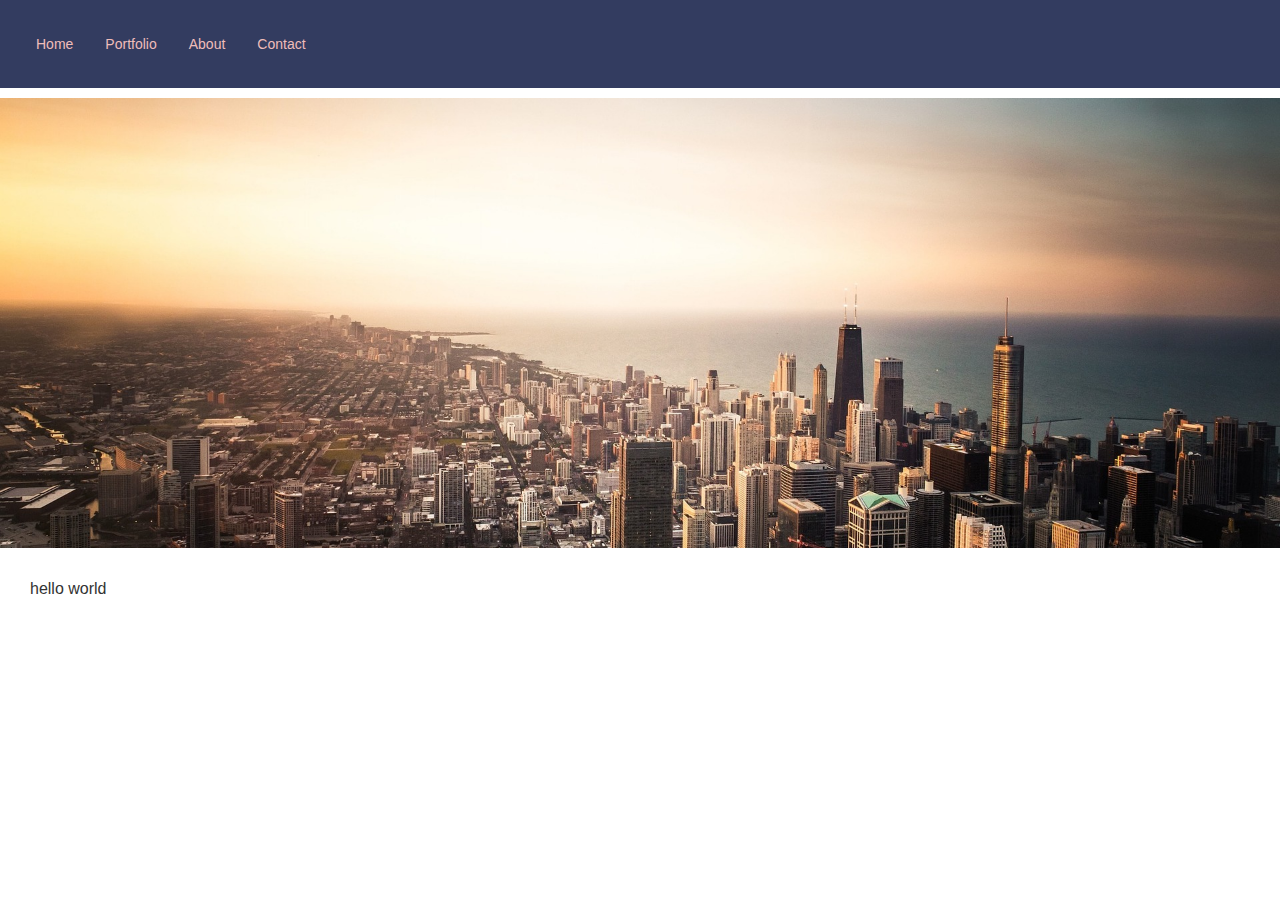
==== index.html @ 58288eeb "added picture and navigation color scheme" ====
<! DOCTYPE HTML >
<html>

<head>
    <meta charset="utf-8">
    <meta http-equiv="X-UA-Compatible" content="IE=edge">
    <meta name="viewport" content="width=device-width, initial-scale=1">
    <title>Personal Bio</title>
    <link rel="stylesheet" type="text/css" href="css/styles.css" />
    <link type="text/css" href="https://maxcdn.bootstrapcdn.com/bootstrap/3.3.7/css/bootstrap.min.css" rel="stylesheet" />
    <link href="https://maxcdn.bootstrapcdn.com/font-awesome/4.7.0/css/font-awesome.min.css" rel="stylesheet">
    <link href="https://fonts.googleapis.com/css?family=Lato|Open+Sans|Raleway" rel="stylesheet">
</head>



<body>
    <!-- NAVIGATION -->
    <div>
        <ul>
            <li><a class="active" href="#home">Home</a></li>
            <li><a href="#portfolio">Portfolio</a></li>
            <li><a href="#about">About</a></li>
            <li><a href="#contact">Contact</a></li>

        </ul>
    </div>

    <div class="bg">
    </div>
    <div id="portfolio" class="portfolio">
        <p> hello world </p>
    </div>
</body>

</html>
---- css/styles.css ----
/* Bio CSS */

body, {
    height: 100%;
    font-family: 'Lato', sans-serif;
}

div {
    width: 100%;
    margin: 0;
}


h1 {
    font-family: 'Raleway', sans-serif;
    font-size: 5em;
    color: white;
    text-align: center;
}

/* HEADER WELCOME */

.bg { 
    background-image: url("../img/chicago-690364_1920.jpg");
    height: 50%; 
    background-position: center;
    background-repeat: no-repeat;
    background-size: cover;
}


 
/* NAVIGATION */
ul {
    list-style-type: none;
    margin: 0;
    padding: 20px;
    overflow: hidden;
    background-color: #333c60;
}

li {
    float: left;
}

li a {
    display: block;
    color: #efbdba;
    text-align: center;
    padding: 14px 16px;
    text-decoration: none;
}

li a:hover {
    background-color: #efbdba;
    color: #4d4d4f;
}

.portfolio{
    padding: 30px;
    font-size: 16px;
    
}
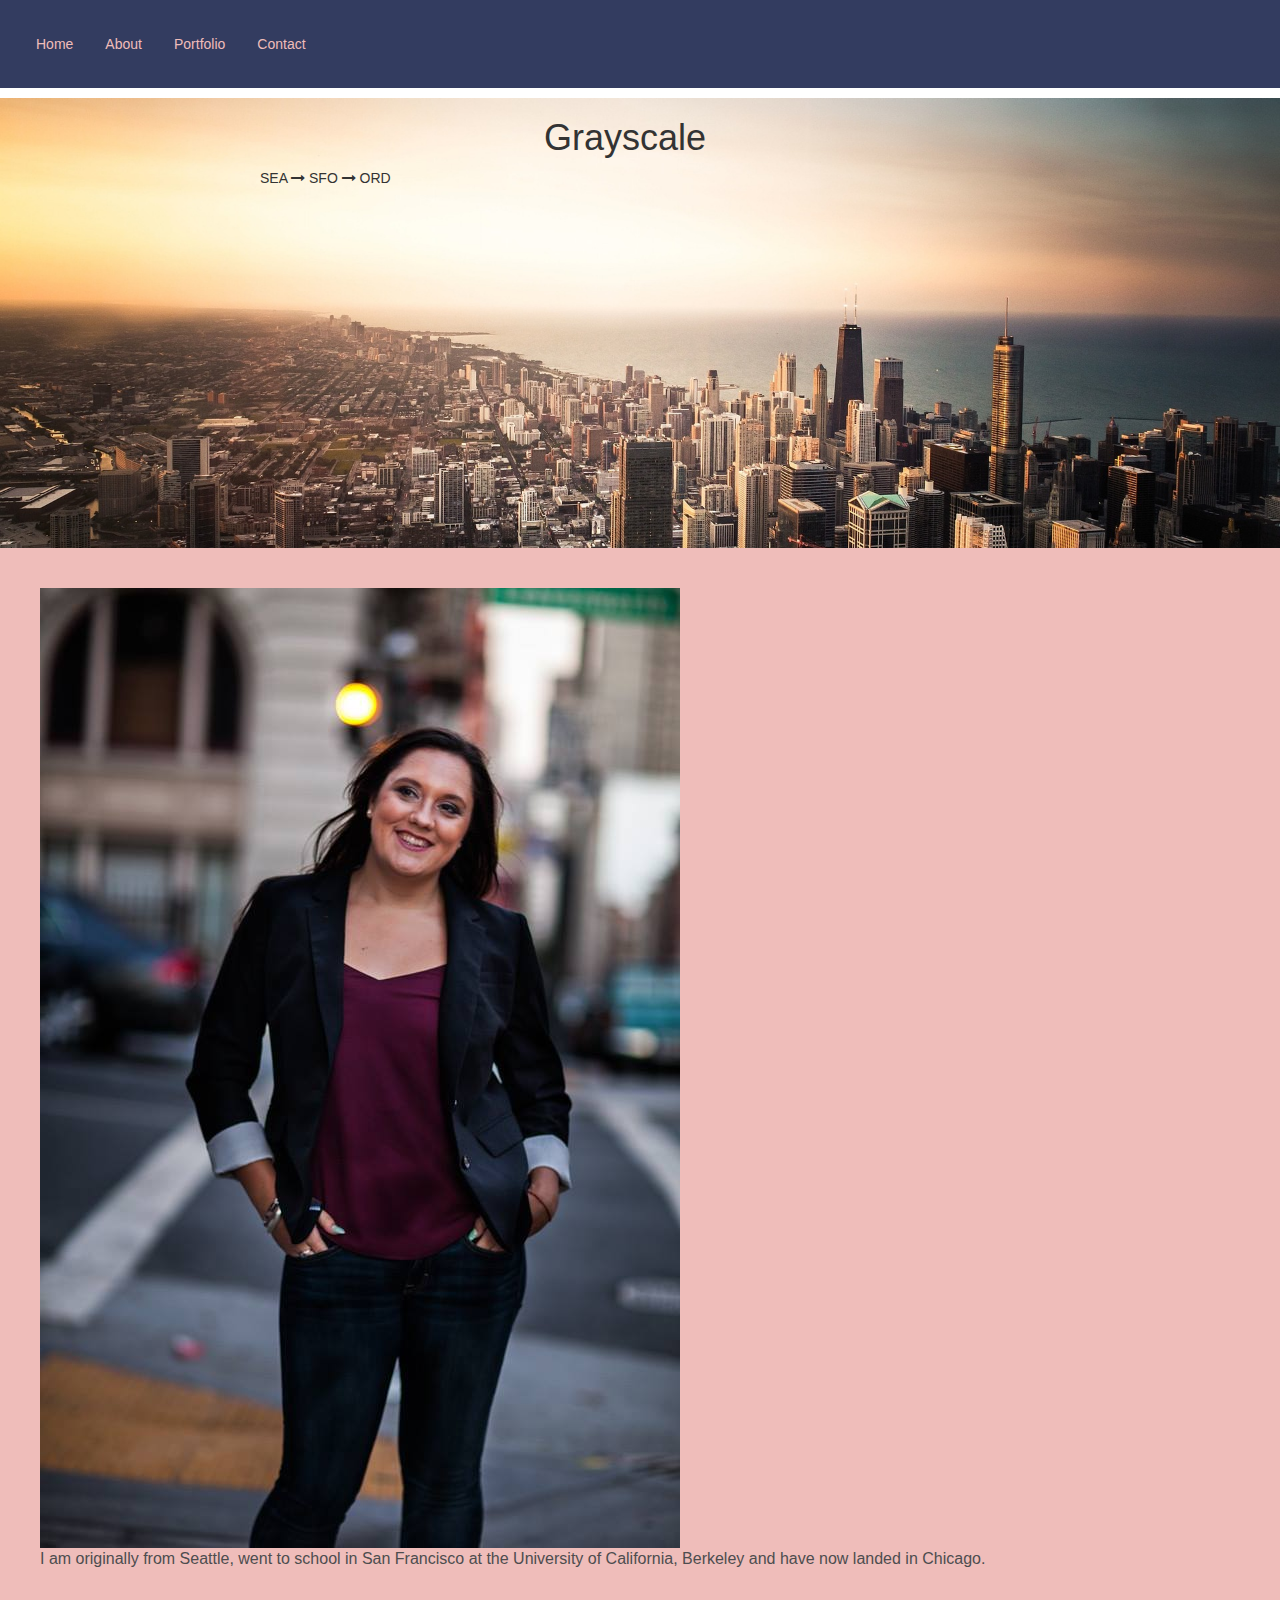
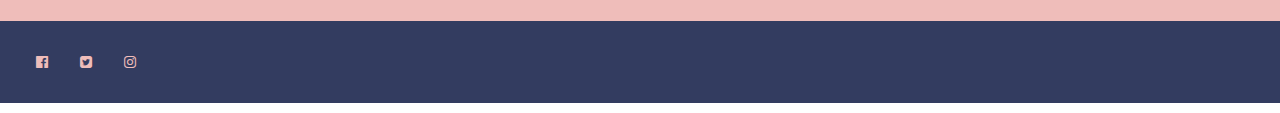
==== commit 50c546b9: "play time" ====
--- a/index.html
+++ b/index.html
@@ -15,22 +15,49 @@
 
 
 <body>
+
+
     <!-- NAVIGATION -->
     <div>
         <ul>
             <li><a class="active" href="#home">Home</a></li>
+            <li><a href="#about">About</a></li>
             <li><a href="#portfolio">Portfolio</a></li>
-            <li><a href="#about">About</a></li>
             <li><a href="#contact">Contact</a></li>
+        </ul>
+    </div>
+    <header class="intro">
+        <div class="bg">
+            <div class="container">
+                <div class="row">
+                    <div class="col-md-8 col-md-offset-2">
+                        <h1 class="brand-heading">Grayscale</h1>
+                        <p class="">SEA <i class="fa fa-long-arrow-right" aria-hidden="true"></i> SFO <i class="fa fa-long-arrow-right" aria-hidden="true"></i> ORD</p>
+                    </div>
+                </div>
+            </div>
+        </div>
+    </header>
 
+    <!-- About Page -->
+    <section>
+        <div class="portfolio">
+            <img src="img/Leann_SF.jpg"/>
+            <p> I am originally from Seattle, went to school in San Francisco at the University of California, Berkeley and have
+                now landed in Chicago. </p>
+        </div>
+    </section>
+    <!-- FOOTER -->
+    <div>
+        <ul>
+            <li><a href="https://www.facebook.com/profile.php?id=1216158&ref=bookmarks"><i class="fa fa-facebook-official"></i></a></li>
+            <li><a href="#portfolio"><i class="fa fa-twitter-square"></i></a></li>
+            <li><a href="#about"><i class="fa fa-instagram"></i></a></li>
         </ul>
     </div>
 
-    <div class="bg">
     </div>
-    <div id="portfolio" class="portfolio">
-        <p> hello world </p>
-    </div>
+
 </body>
 
 </html>--- a/css/styles.css
+++ b/css/styles.css
@@ -10,7 +10,6 @@
     margin: 0;
 }
 
-
 h1 {
     font-family: 'Raleway', sans-serif;
     font-size: 5em;
@@ -18,19 +17,20 @@
     text-align: center;
 }
 
+
 /* HEADER WELCOME */
 
-.bg { 
+.bg {
     background-image: url("../img/chicago-690364_1920.jpg");
-    height: 50%; 
+    height: 50%;
     background-position: center;
     background-repeat: no-repeat;
     background-size: cover;
 }
 
 
- 
 /* NAVIGATION */
+
 ul {
     list-style-type: none;
     margin: 0;
@@ -56,8 +56,22 @@
     color: #4d4d4f;
 }
 
-.portfolio{
-    padding: 30px;
+
+/* SECTION CSS */
+
+.portfolio {
+    background-color: #efbdba;
+    color: #4d4d4f;
+    max-width: 100%;
+    padding: 40px;
     font-size: 16px;
-    
+}
+
+.footer {
+    background-color: #333c60;
+    color: #efbdba;
+}
+
+img{
+    float; right;
 }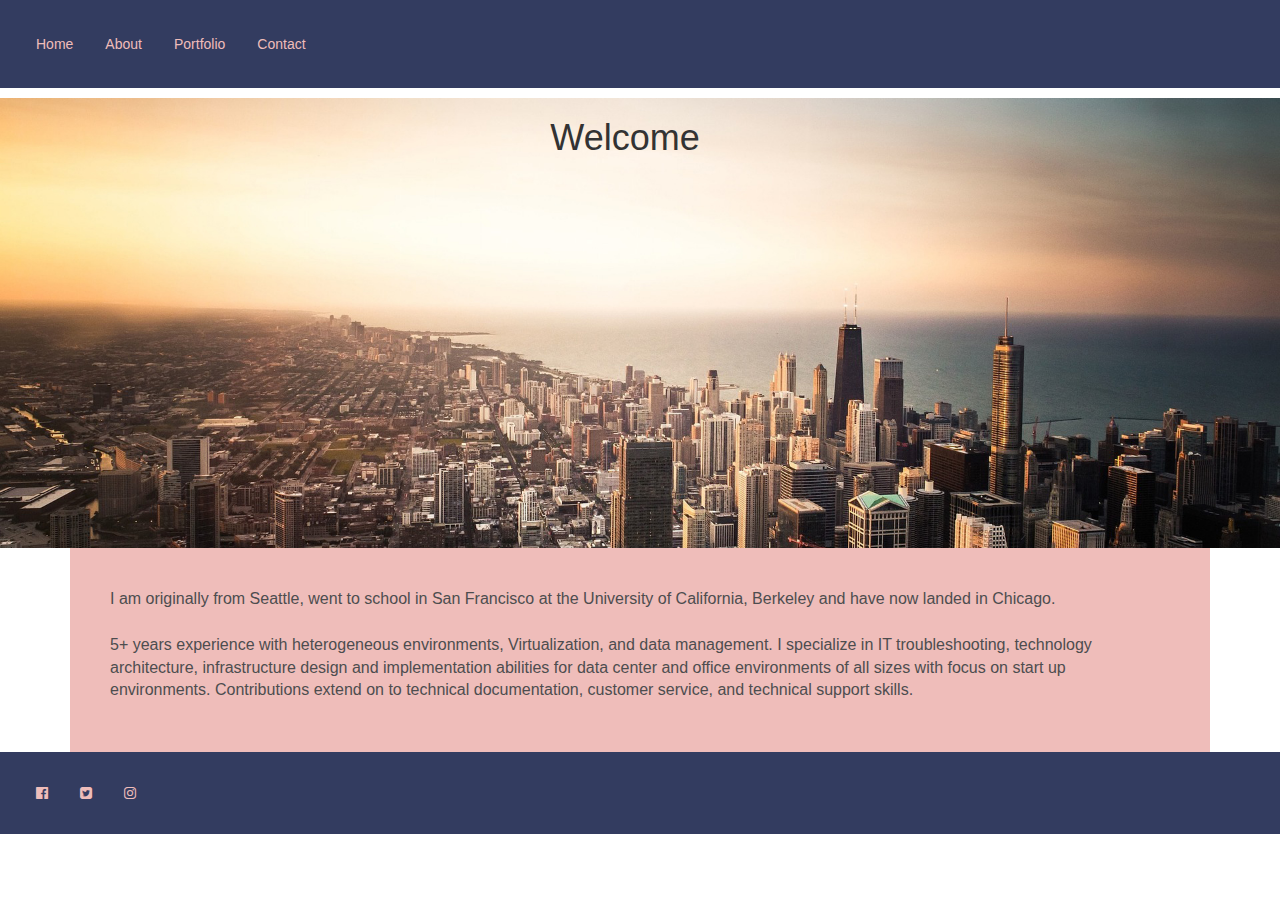
==== commit edca923d: "not sure" ====
--- a/index.html
+++ b/index.html
@@ -31,8 +31,7 @@
             <div class="container">
                 <div class="row">
                     <div class="col-md-8 col-md-offset-2">
-                        <h1 class="brand-heading">Grayscale</h1>
-                        <p class="">SEA <i class="fa fa-long-arrow-right" aria-hidden="true"></i> SFO <i class="fa fa-long-arrow-right" aria-hidden="true"></i> ORD</p>
+                        <h1 class="brand-heading">Welcome</h1>
                     </div>
                 </div>
             </div>
@@ -41,10 +40,16 @@
 
     <!-- About Page -->
     <section>
-        <div class="portfolio">
-            <img src="img/Leann_SF.jpg"/>
+        <div class="container">
+        <div class="portfolio" class="col-md-8">
+            <!-- <img src="img/Leann_SF.jpg"/> -->
             <p> I am originally from Seattle, went to school in San Francisco at the University of California, Berkeley and have
-                now landed in Chicago. </p>
+                now landed in Chicago. <br> <br> 5+ years experience with heterogeneous environments, Virtualization, and data
+                management. I specialize in IT troubleshooting, technology architecture, infrastructure design and implementation abilities for data
+                center and office environments of all sizes with focus on start up environments. Contributions extend on
+                to technical documentation, customer service, and technical support skills.
+            </p>
+        </div>
         </div>
     </section>
     <!-- FOOTER -->
--- a/css/styles.css
+++ b/css/styles.css
@@ -16,6 +16,7 @@
     color: white;
     text-align: center;
 }
+
 
 
 /* HEADER WELCOME */
@@ -73,5 +74,5 @@
 }
 
 img{
-    float; right;
+    float: right;
 }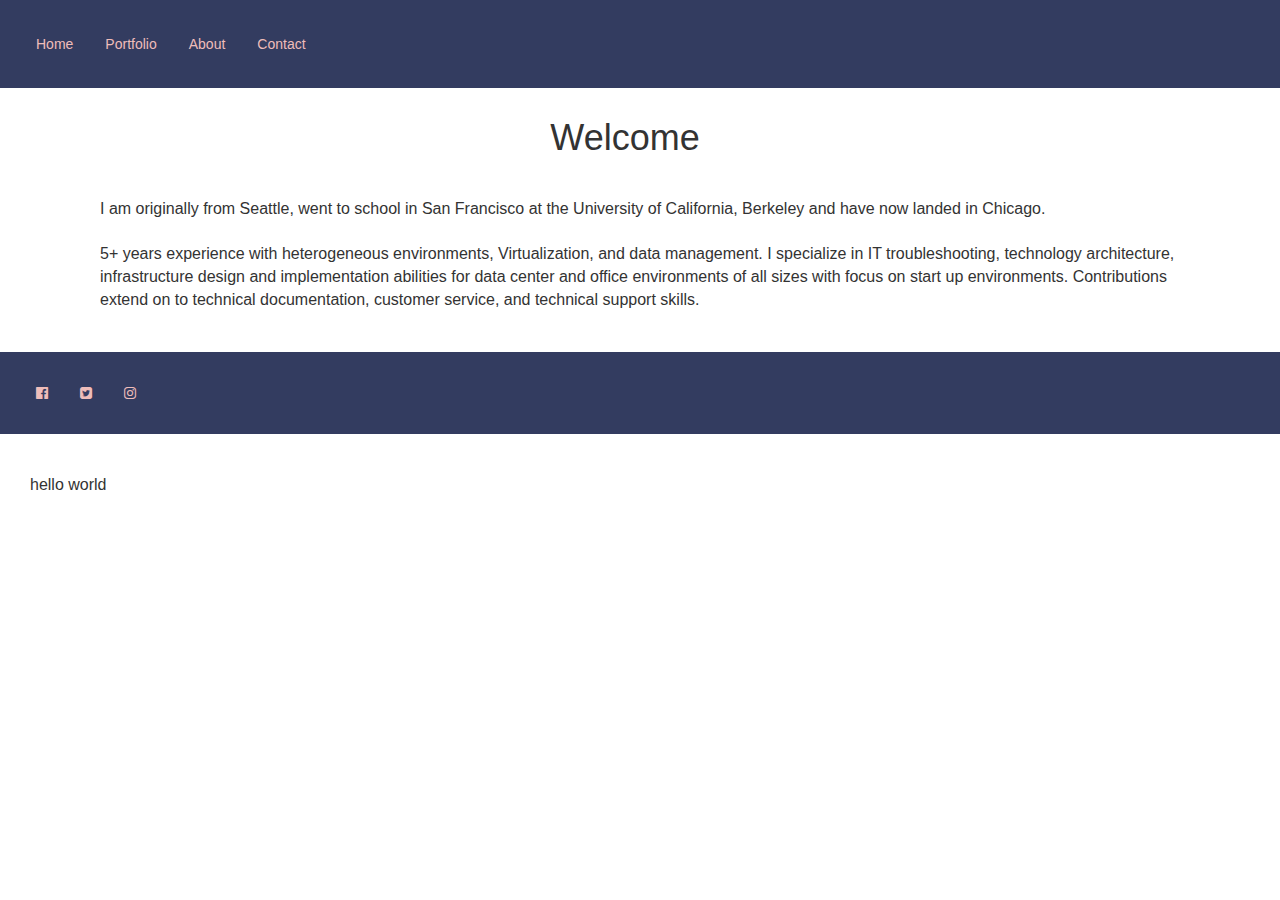
==== commit 522b631f: "revert commit" ====
--- a/index.html
+++ b/index.html
@@ -15,15 +15,14 @@
 
 
 <body>
-
-
     <!-- NAVIGATION -->
     <div>
         <ul>
             <li><a class="active" href="#home">Home</a></li>
+            <li><a href="#portfolio">Portfolio</a></li>
             <li><a href="#about">About</a></li>
-            <li><a href="#portfolio">Portfolio</a></li>
             <li><a href="#contact">Contact</a></li>
+
         </ul>
     </div>
     <header class="intro">
@@ -61,8 +60,11 @@
         </ul>
     </div>
 
+    <div class="bg">
     </div>
-
+    <div id="portfolio" class="portfolio">
+        <p> hello world </p>
+    </div>
 </body>
 
 </html>--- a/css/styles.css
+++ b/css/styles.css
@@ -10,6 +10,7 @@
     margin: 0;
 }
 
+
 h1 {
     font-family: 'Raleway', sans-serif;
     font-size: 5em;
@@ -17,21 +18,24 @@
     text-align: center;
 }
 
+<<<<<<< HEAD
 
 
+=======
+>>>>>>> parent of 50c546b... play time
 /* HEADER WELCOME */
 
-.bg {
+.bg { 
     background-image: url("../img/chicago-690364_1920.jpg");
-    height: 50%;
+    height: 50%; 
     background-position: center;
     background-repeat: no-repeat;
     background-size: cover;
 }
 
 
+ 
 /* NAVIGATION */
-
 ul {
     list-style-type: none;
     margin: 0;
@@ -57,15 +61,10 @@
     color: #4d4d4f;
 }
 
-
-/* SECTION CSS */
-
-.portfolio {
-    background-color: #efbdba;
-    color: #4d4d4f;
-    max-width: 100%;
-    padding: 40px;
+.portfolio{
+    padding: 30px;
     font-size: 16px;
+<<<<<<< HEAD
 }
 
 .footer {
@@ -75,4 +74,7 @@
 
 img{
     float: right;
+=======
+    
+>>>>>>> parent of 50c546b... play time
 }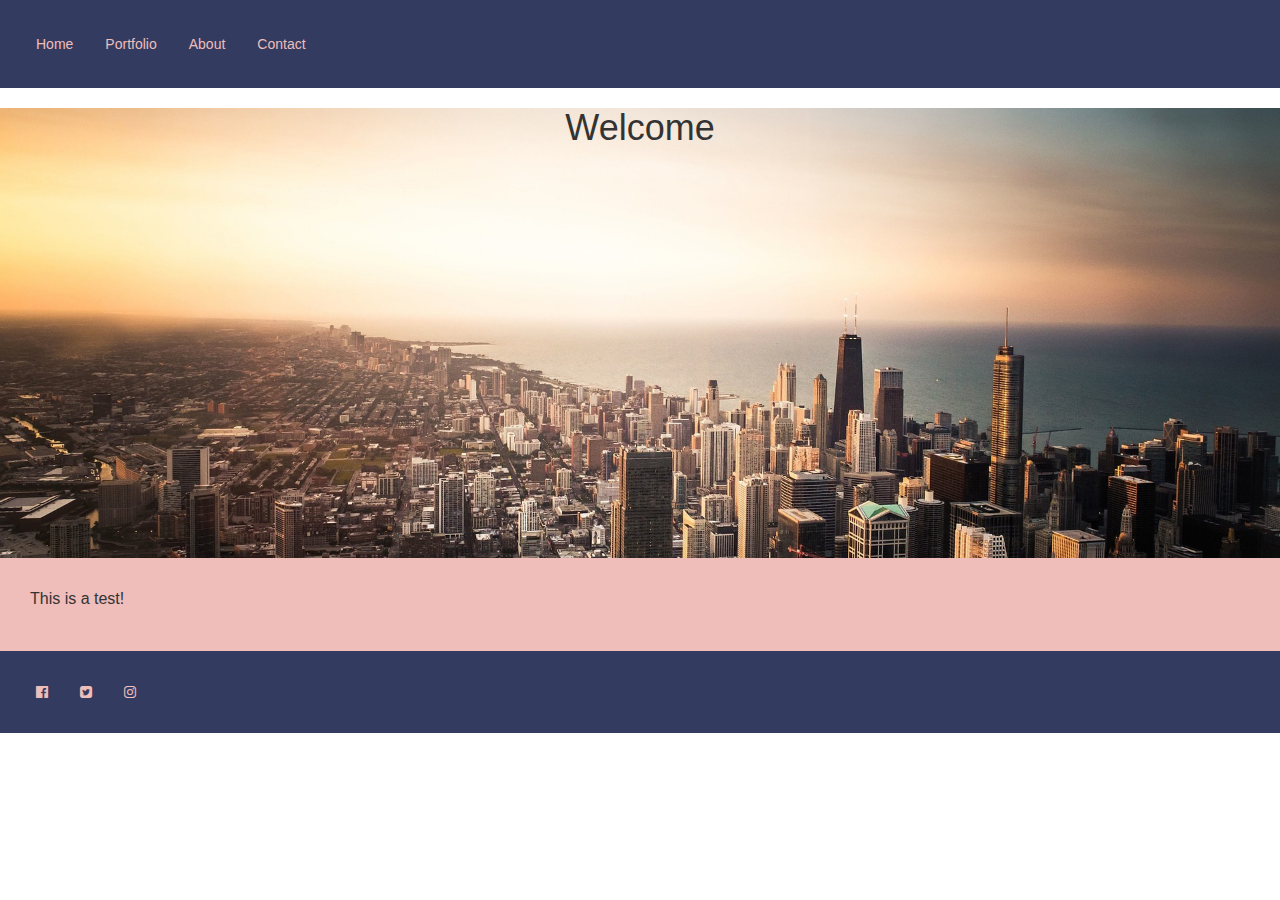
==== commit 7d1e4697: "quick save" ====
--- a/index.html
+++ b/index.html
@@ -25,32 +25,20 @@
 
         </ul>
     </div>
-    <header class="intro">
+
+    <!-- HEADER -->
+    <section>
         <div class="bg">
-            <div class="container">
-                <div class="row">
-                    <div class="col-md-8 col-md-offset-2">
-                        <h1 class="brand-heading">Welcome</h1>
-                    </div>
-                </div>
-            </div>
-        </div>
-    </header>
-
-    <!-- About Page -->
-    <section>
-        <div class="container">
-        <div class="portfolio" class="col-md-8">
-            <!-- <img src="img/Leann_SF.jpg"/> -->
-            <p> I am originally from Seattle, went to school in San Francisco at the University of California, Berkeley and have
-                now landed in Chicago. <br> <br> 5+ years experience with heterogeneous environments, Virtualization, and data
-                management. I specialize in IT troubleshooting, technology architecture, infrastructure design and implementation abilities for data
-                center and office environments of all sizes with focus on start up environments. Contributions extend on
-                to technical documentation, customer service, and technical support skills.
-            </p>
-        </div>
+            <h1> Welcome </h1>
         </div>
     </section>
+
+    <!-- About Page --> 
+ <section>
+     <div class="portfolio">
+         <p> This is a test! </p>
+     </div>
+ </section>
     <!-- FOOTER -->
     <div>
         <ul>
@@ -60,11 +48,6 @@
         </ul>
     </div>
 
-    <div class="bg">
-    </div>
-    <div id="portfolio" class="portfolio">
-        <p> hello world </p>
-    </div>
 </body>
 
 </html>--- a/css/styles.css
+++ b/css/styles.css
@@ -18,11 +18,8 @@
     text-align: center;
 }
 
-<<<<<<< HEAD
 
 
-=======
->>>>>>> parent of 50c546b... play time
 /* HEADER WELCOME */
 
 .bg { 
@@ -64,7 +61,7 @@
 .portfolio{
     padding: 30px;
     font-size: 16px;
-<<<<<<< HEAD
+    background-color: #efbdba;
 }
 
 .footer {
@@ -74,7 +71,4 @@
 
 img{
     float: right;
-=======
-    
->>>>>>> parent of 50c546b... play time
 }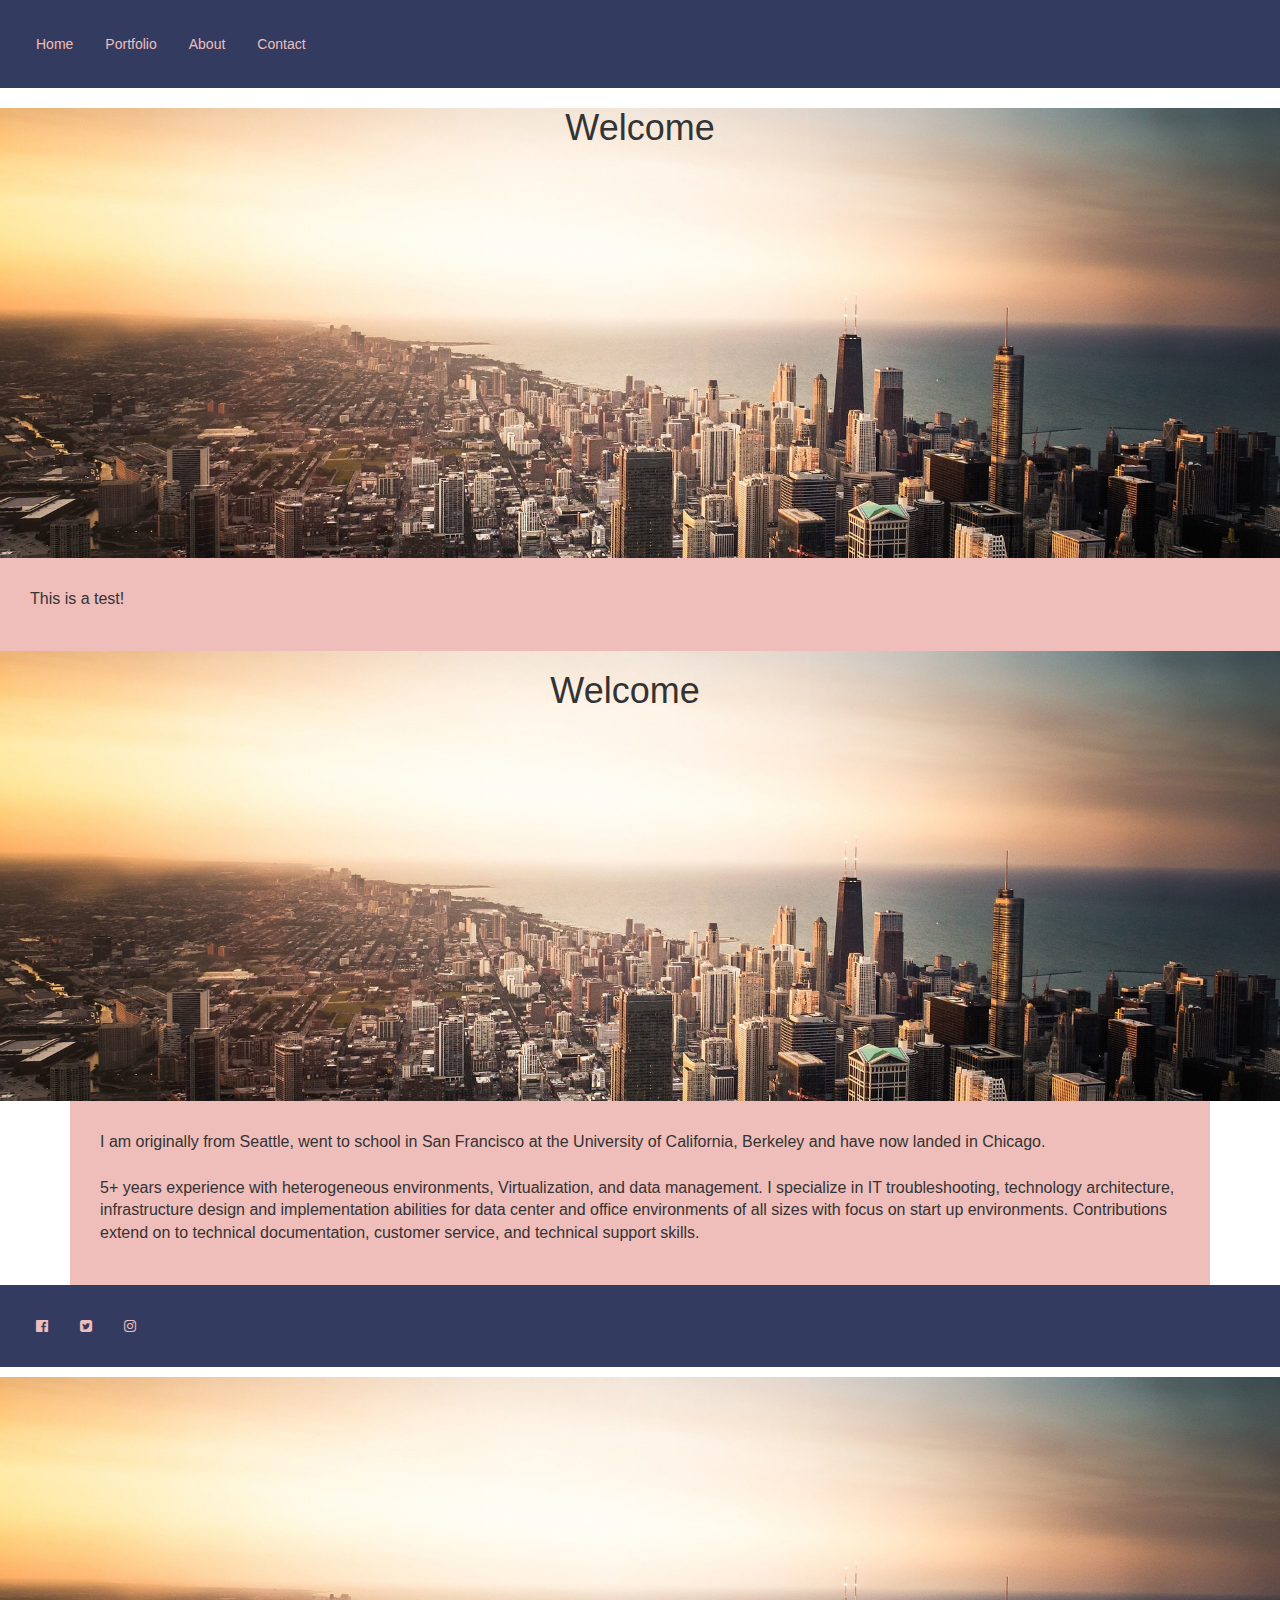
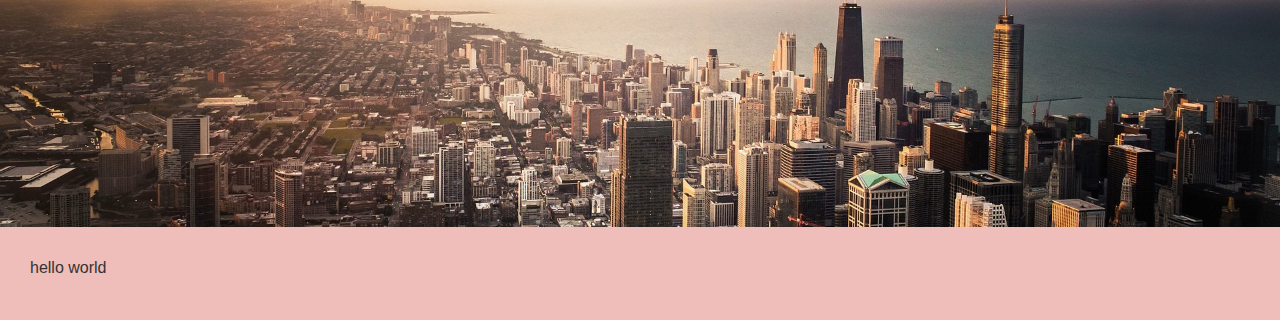
==== commit 6093f2f6: "merge issue clean up" ====
--- a/index.html
+++ b/index.html
@@ -39,6 +39,32 @@
          <p> This is a test! </p>
      </div>
  </section>
+    <header class="intro">
+        <div class="bg">
+            <div class="container">
+                <div class="row">
+                    <div class="col-md-8 col-md-offset-2">
+                        <h1 class="brand-heading">Welcome</h1>
+                    </div>
+                </div>
+            </div>
+        </div>
+    </header>
+
+    <!-- About Page -->
+    <section>
+        <div class="container">
+        <div class="portfolio" class="col-md-8">
+            <!-- <img src="img/Leann_SF.jpg"/> -->
+            <p> I am originally from Seattle, went to school in San Francisco at the University of California, Berkeley and have
+                now landed in Chicago. <br> <br> 5+ years experience with heterogeneous environments, Virtualization, and data
+                management. I specialize in IT troubleshooting, technology architecture, infrastructure design and implementation abilities for data
+                center and office environments of all sizes with focus on start up environments. Contributions extend on
+                to technical documentation, customer service, and technical support skills.
+            </p>
+        </div>
+        </div>
+    </section>
     <!-- FOOTER -->
     <div>
         <ul>
@@ -48,6 +74,11 @@
         </ul>
     </div>
 
+    <div class="bg">
+    </div>
+    <div id="portfolio" class="portfolio">
+        <p> hello world </p>
+    </div>
 </body>
 
 </html>--- a/css/styles.css
+++ b/css/styles.css
@@ -17,7 +17,6 @@
     color: white;
     text-align: center;
 }
-
 
 
 /* HEADER WELCOME */
@@ -61,6 +60,7 @@
 .portfolio{
     padding: 30px;
     font-size: 16px;
+
     background-color: #efbdba;
 }
 
